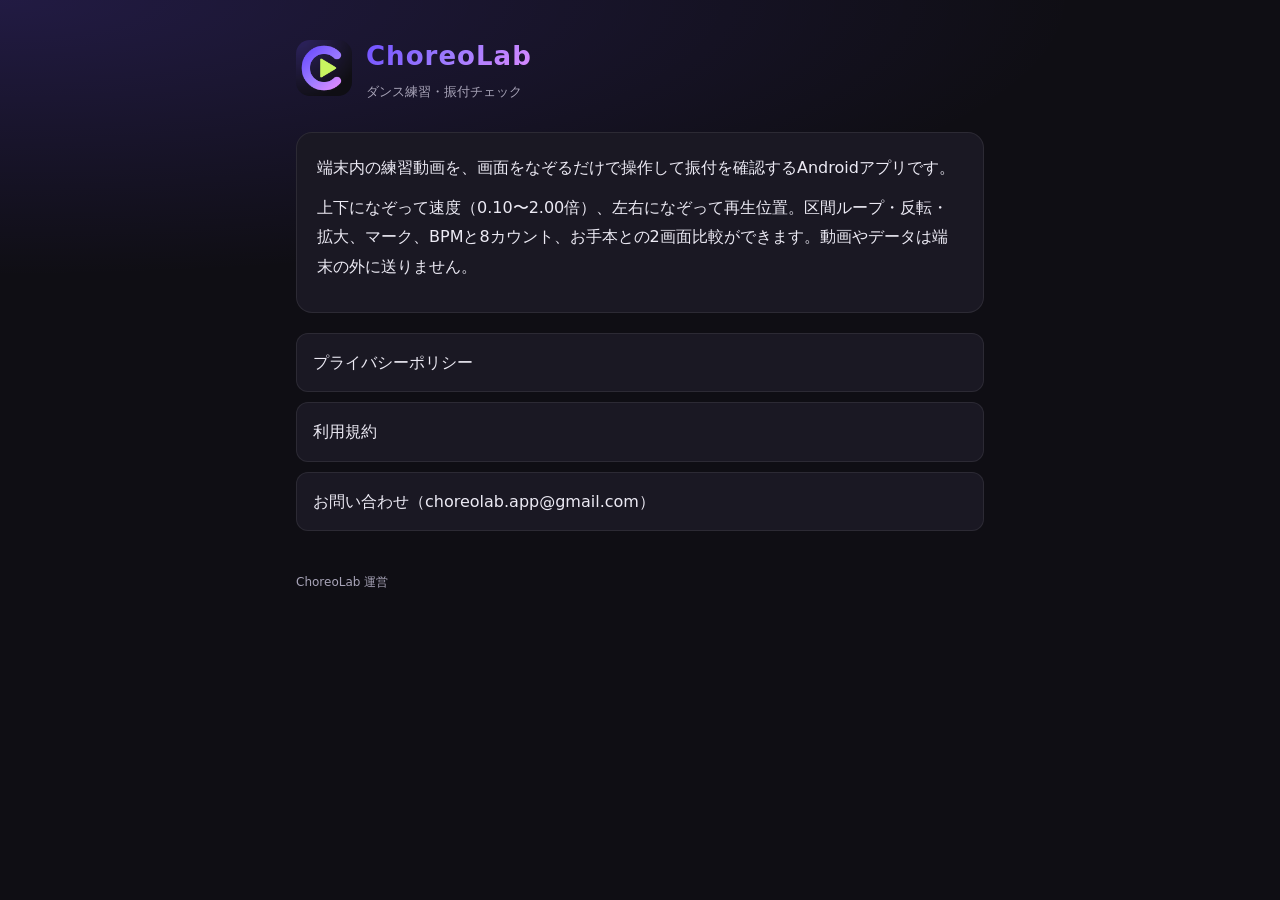
==== index.html @ 9d510ec0 "問い合わせ先メールと、プライバシーポリシー・利用規約の公開ページ - 問い合わせ先を choreolab.app@gmail.com に - site/：公開ページ（紹介・プライバシーポリシー・利用規" ====
<!doctype html>
<html lang="ja">
<head>
<meta charset="utf-8">
<meta name="viewport" content="width=device-width, initial-scale=1">
<title>ChoreoLab - ダンス練習・振付チェック</title>
<meta name="description" content="端末内の練習動画を、画面をなぞるだけで操作して振付を確認するAndroidアプリ">
<link rel="icon" href="icon.png">
<link rel="stylesheet" href="style.css">
</head>
<body>
<main>
<header>
  <img src="icon.png" alt="">
  <div>
    <p class="brand">ChoreoLab</p>
    <p class="sub">ダンス練習・振付チェック</p>
  </div>
</header>
<div class="card">
<p>端末内の練習動画を、画面をなぞるだけで操作して振付を確認するAndroidアプリです。</p>
<p>上下になぞって速度（0.10〜2.00倍）、左右になぞって再生位置。区間ループ・反転・拡大、マーク、BPMと8カウント、お手本との2画面比較ができます。動画やデータは端末の外に送りません。</p>
</div>
<ul class="links">
  <li><a href="privacy.html">プライバシーポリシー</a></li>
  <li><a href="terms.html">利用規約</a></li>
  <li><a href="mailto:choreolab.app@gmail.com">お問い合わせ（choreolab.app@gmail.com）</a></li>
</ul>
<footer>ChoreoLab 運営</footer>
</main>
</body>
</html>
---- style.css ----
/* ChoreoLab の公開ページ（プライバシーポリシー・利用規約）。アプリと同じ「ネオンのステージ」の色 */
:root {
  --bg: #0F0E14;
  --surface: #1A1823;
  --text: #ECEAF4;
  --muted: #A8A4B8;
  --primary: #9D7BFF;
  --deep: #6C4DFF;
  --accent: #E08BFF;
}
* { box-sizing: border-box; }
html { -webkit-text-size-adjust: 100%; }
body {
  margin: 0;
  background: var(--bg) radial-gradient(120% 60% at 0% 0%, rgba(108, 77, 255, 0.2), rgba(15, 14, 20, 0) 70%) no-repeat;
  color: var(--text);
  font-family: system-ui, -apple-system, "Hiragino Sans", "Noto Sans JP", "Yu Gothic UI", sans-serif;
  line-height: 1.85;
}
main { max-width: 720px; margin: 0 auto; padding: 32px 16px 64px; }
header { display: flex; align-items: center; gap: 14px; margin-bottom: 28px; }
header img { width: 56px; height: 56px; border-radius: 14px; }
header a { text-decoration: none; }
.brand {
  font-size: 26px; font-weight: 800; letter-spacing: 0.04em; margin: 0;
  background: linear-gradient(135deg, var(--deep), var(--primary), var(--accent));
  -webkit-background-clip: text; background-clip: text; color: transparent;
}
.sub { margin: 0; color: var(--muted); font-size: 13px; }
h1 { font-size: 22px; margin: 0 0 20px; }
h2 { font-size: 17px; margin: 28px 0 6px; color: var(--primary); }
p { margin: 0 0 10px; overflow-wrap: anywhere; }
a { color: var(--primary); }
.card { background: var(--surface); border: 1px solid rgba(255, 255, 255, 0.08); border-radius: 16px; padding: 20px; }
.links { list-style: none; padding: 0; margin: 20px 0 0; display: grid; gap: 10px; }
.links a { display: block; padding: 14px 16px; border-radius: 12px; background: var(--surface); border: 1px solid rgba(255, 255, 255, 0.08); text-decoration: none; color: var(--text); }
footer { margin-top: 40px; color: var(--muted); font-size: 12px; }
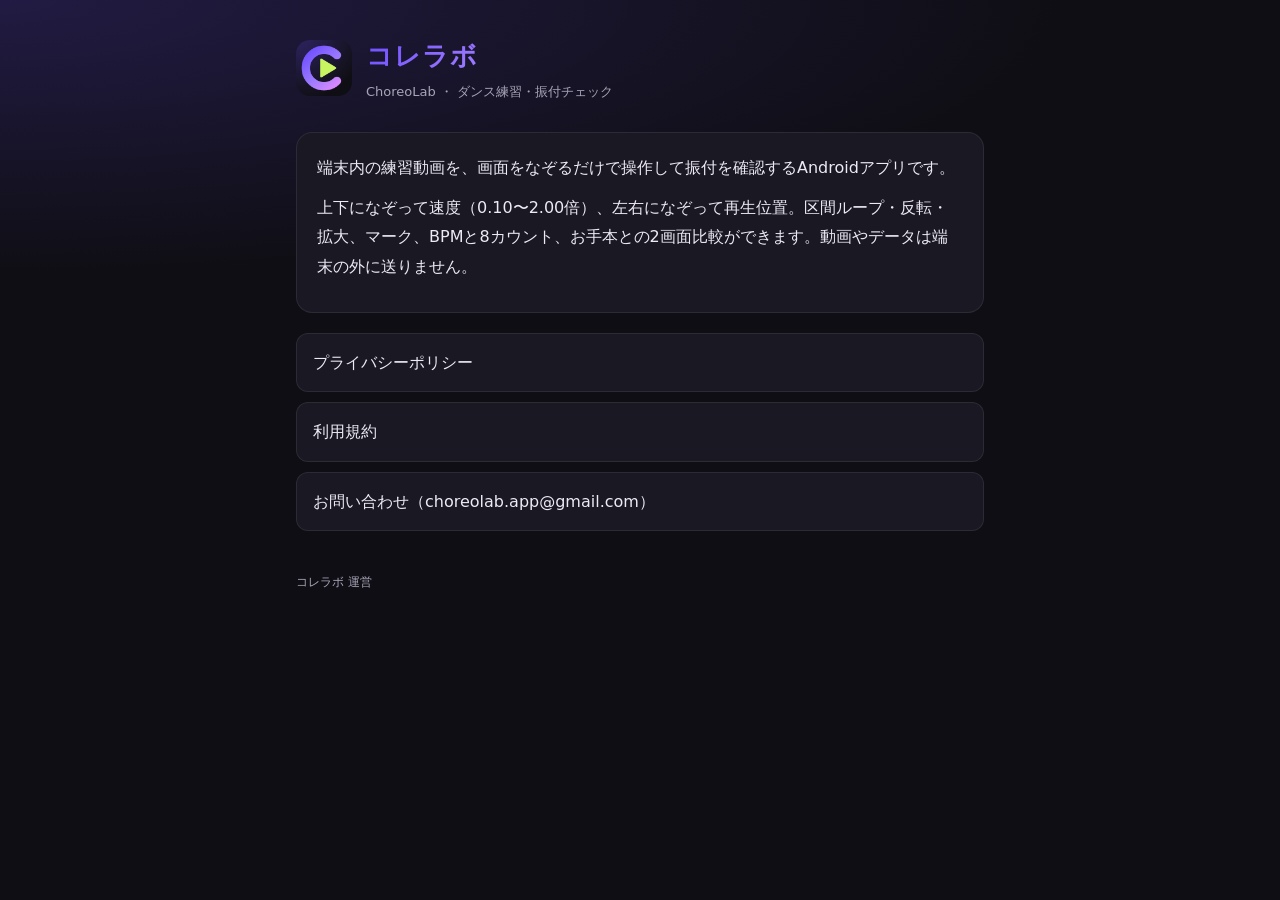
==== commit faef5a31: "名前を「コレラボ -ChoreoLab-」に変更、＋ボタンをアプリ内の一覧から選ぶ形に、動画タブに複数選択を追加 - 正式名称「コレラボ -ChoreoLab- ダンス練習・振付チェック」、ホーム画面" ====
--- a/index.html
+++ b/index.html
@@ -3,7 +3,7 @@
 <head>
 <meta charset="utf-8">
 <meta name="viewport" content="width=device-width, initial-scale=1">
-<title>ChoreoLab - ダンス練習・振付チェック</title>
+<title>コレラボ -ChoreoLab- ダンス練習・振付チェック</title>
 <meta name="description" content="端末内の練習動画を、画面をなぞるだけで操作して振付を確認するAndroidアプリ">
 <link rel="icon" href="icon.png">
 <link rel="stylesheet" href="style.css">
@@ -13,8 +13,8 @@
 <header>
   <img src="icon.png" alt="">
   <div>
-    <p class="brand">ChoreoLab</p>
-    <p class="sub">ダンス練習・振付チェック</p>
+    <p class="brand">コレラボ</p>
+    <p class="sub">ChoreoLab ・ ダンス練習・振付チェック</p>
   </div>
 </header>
 <div class="card">
@@ -26,7 +26,7 @@
   <li><a href="terms.html">利用規約</a></li>
   <li><a href="mailto:choreolab.app@gmail.com">お問い合わせ（choreolab.app@gmail.com）</a></li>
 </ul>
-<footer>ChoreoLab 運営</footer>
+<footer>コレラボ 運営</footer>
 </main>
 </body>
 </html>
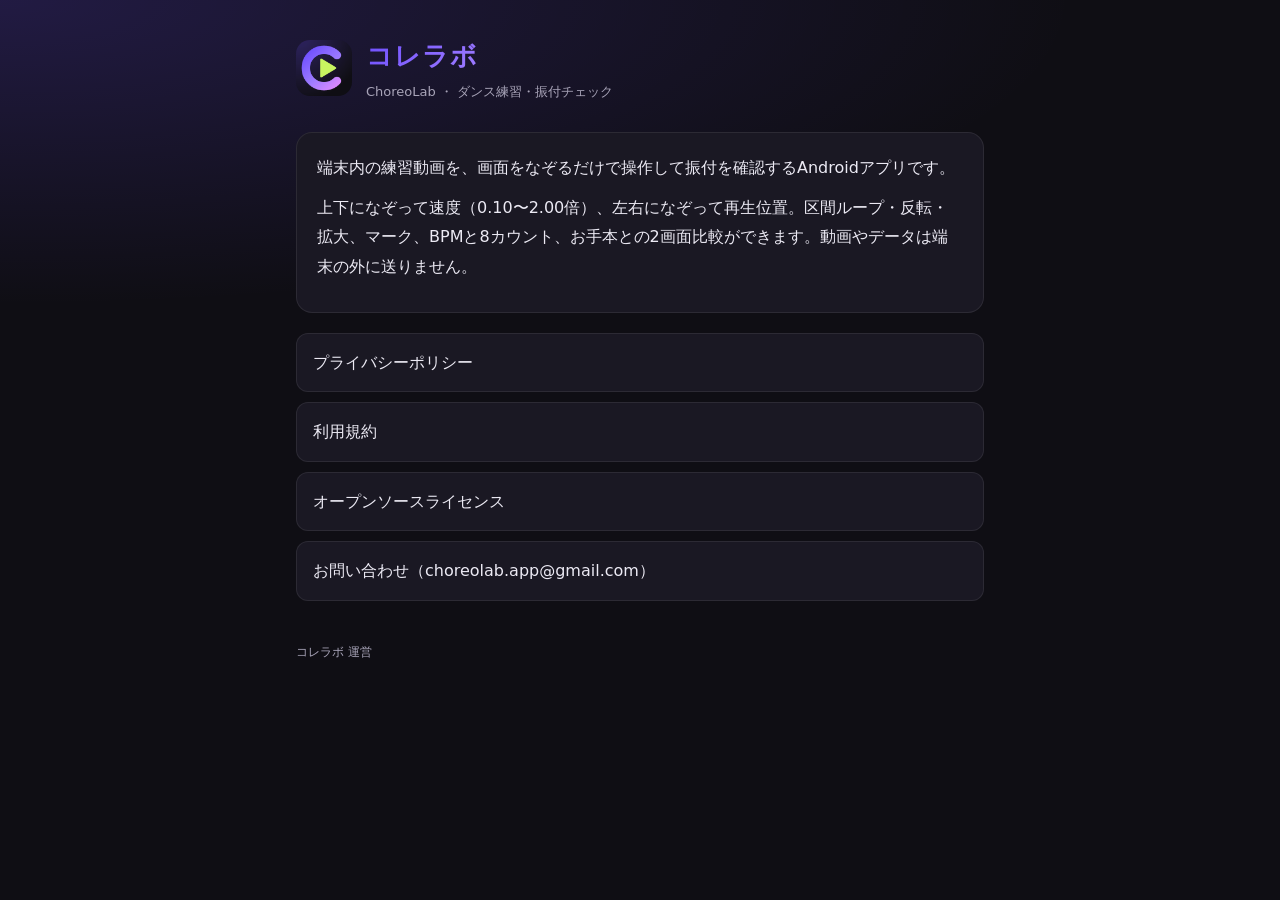
==== commit 8d441199: "オープンソースライセンスの一覧を公開ページに追加 - Flutter の NOTICES から site/licenses.html を書き出す tool/licenses/build_license" ====
--- a/index.html
+++ b/index.html
@@ -24,6 +24,7 @@
 <ul class="links">
   <li><a href="privacy.html">プライバシーポリシー</a></li>
   <li><a href="terms.html">利用規約</a></li>
+  <li><a href="licenses.html">オープンソースライセンス</a></li>
   <li><a href="mailto:choreolab.app@gmail.com">お問い合わせ（choreolab.app@gmail.com）</a></li>
 </ul>
 <footer>コレラボ 運営</footer>
--- a/style.css
+++ b/style.css
@@ -35,3 +35,8 @@
 .links { list-style: none; padding: 0; margin: 20px 0 0; display: grid; gap: 10px; }
 .links a { display: block; padding: 14px 16px; border-radius: 12px; background: var(--surface); border: 1px solid rgba(255, 255, 255, 0.08); text-decoration: none; color: var(--text); }
 footer { margin-top: 40px; color: var(--muted); font-size: 12px; }
+.licenses { margin-top: 20px; display: grid; gap: 8px; }
+.licenses details { background: var(--surface); border: 1px solid rgba(255, 255, 255, 0.08); border-radius: 12px; padding: 10px 14px; }
+.licenses summary { cursor: pointer; font-weight: 600; overflow-wrap: anywhere; }
+.licenses .names { margin: 8px 0 0; color: var(--muted); font-size: 12px; }
+.licenses pre { margin: 10px 0 4px; white-space: pre-wrap; overflow-wrap: anywhere; font-size: 11px; line-height: 1.5; color: var(--muted); }
